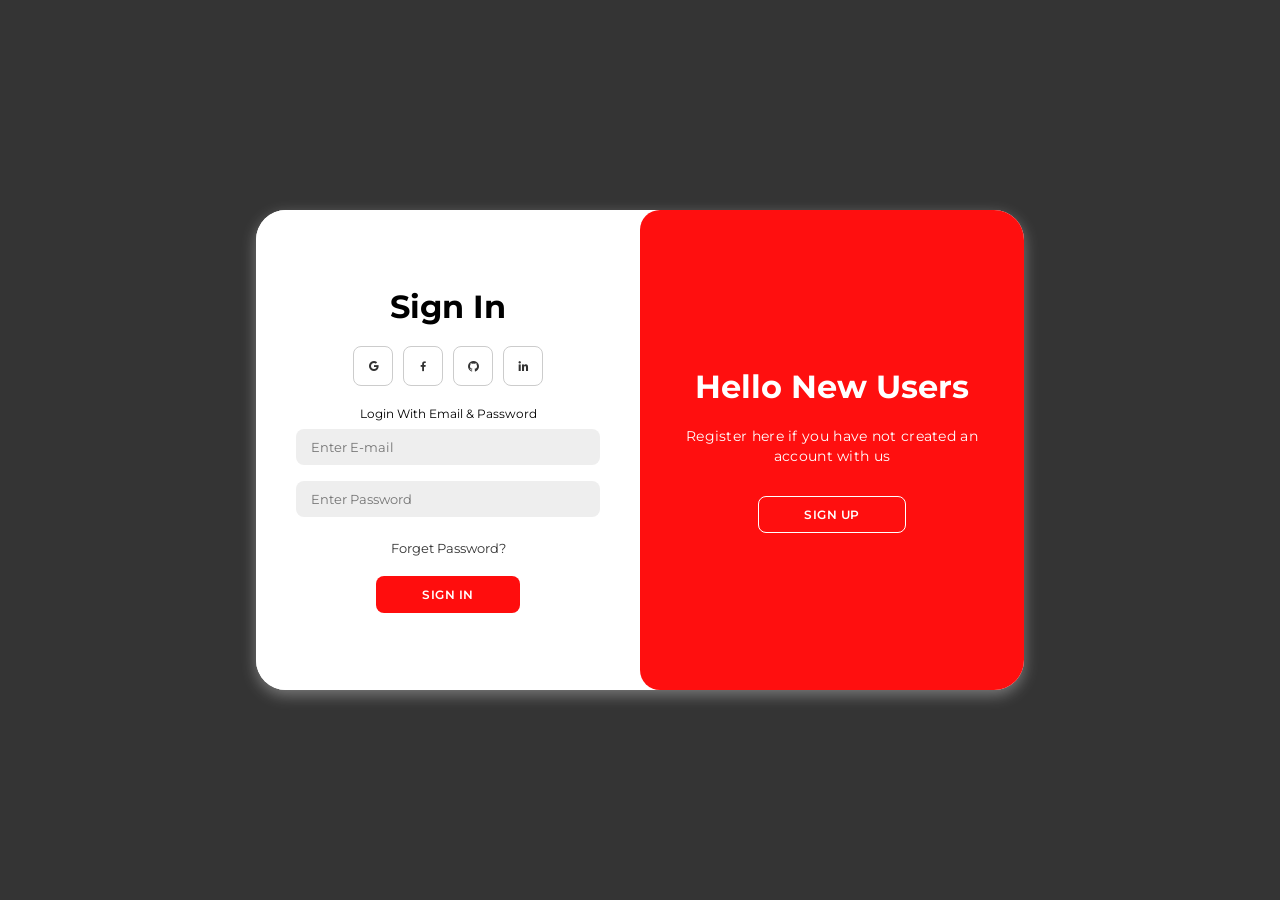
==== login.html @ e95a2311 "#0001 - First commit" ====
<!DOCTYPE html>
<html lang="en">

<head>
    <meta charset="UTF-8">
    <meta name="viewport" content="width=device-width, initial-scale=1.0">

    <link rel="stylesheet" href="/css/login.css">

    <link href='https://unpkg.com/boxicons@2.1.4/css/boxicons.min.css' rel='stylesheet'>        <!--https://boxicons.com/ -->

    <title>Login & Register Page </title>
</head>

<body>

    <div class="container" id="container">
        <div class="form-container sign-up">
            <form>
                <h1>Create Account</h1>
                <div class="social-icons">
                    <a href="#" class="icons"><i class='bx bxl-google'></i></a>
                    <a href="#" class="icons"><i class='bx bxl-facebook'></i></a>
                    <a href="#" class="icons"><i class='bx bxl-github'></i></a>
                    <a href="#" class="icons"><i class='bx bxl-linkedin'></i></a>
                </div>
                <span>Register with E-mail</span>
                <input type="text" placeholder="Name">
                <input type="email" placeholder="Enter E-mail">
                <input type="password" placeholder="Enter Password">
                <button>Sign Up</button>
            </form>
        </div>


        <div class="form-container sign-in">
            <form>
                <h1>Sign In</h1>
                <div class="social-icons">
                    <a href="#" class="icons"><i class='bx bxl-google'></i></a>
                    <a href="#" class="icons"><i class='bx bxl-facebook'></i></a>
                    <a href="#" class="icons"><i class='bx bxl-github'></i></a>
                    <a href="#" class="icons"><i class='bx bxl-linkedin'></i></a>
                </div>
                <span>Login With Email & Password</span>
                <input type="email" placeholder="Enter E-mail">
                <input type="password" placeholder="Enter Password">
                <a href="#">Forget Password?</a>
                <button>Sign In</button>
            </form>
        </div>


        <div class="toggle-container">
            <div class="toggle">
                <div class="toggle-panel toggle-left">
                    <h1>Sign In</h1>
                    <p>Sign in With E-mail & Passowrd</p>
                    <button class="hidden" id="login">Sign In</button>
                </div>
                <div class="toggle-panel toggle-right">
                    <h1>Hello New Users</h1>
                    <p>Register here if you have not created an account with us</p>
                    <button class="hidden" id="register">Sign Up</button>
                </div>
            </div>
        </div>
    </div>

    <script src="/js/login.js"></script>
</body>

</html>
---- css/login.css ----
@import url('https://fonts.googleapis.com/css2?family=Montserrat:wght@300;400;500;600;700&display=swap');

*{
    margin: 0;
    padding: 0;
    box-sizing: border-box;
    font-family: 'Montserrat', sans-serif;
}

body{
    background-color: rgba(0, 0, 0, 0.795);
    display: flex;
    align-items: center;
    justify-content: center;
    flex-direction: column;
    height: 100vh;
}

.container{
    background-color: #fff;
    border-radius: 30px;
    box-shadow: 0 5px 15px rgba(255, 255, 255, 0.35);
    position: relative;
    overflow: hidden;
    width: 768px;
    max-width: 100%;
    min-height: 480px;
}

.container p{
    font-size: 14px;
    line-height: 20px;
    letter-spacing: 0.3px;
    margin: 20px 0;
}

.container span{
    font-size: 12px;
}

.container a{
    color: #333;
    font-size: 13px;
    text-decoration: none;
    margin: 15px 0 10px;
}

.container button{
    background-color: rgb(255, 13, 13);
    color: #fff;
    font-size: 12px;
    padding: 10px 45px;
    border: 1px solid transparent;
    border-radius: 8px;
    font-weight: 600;
    letter-spacing: 0.5px;
    text-transform: uppercase;
    margin-top: 10px;
    cursor: pointer;
}

.container button.hidden{
    background-color: transparent;
    border-color: #fff;
}

.container form{
    background-color: #fff;
    display: flex;
    align-items: center;
    justify-content: center;
    flex-direction: column;
    padding: 0 40px;
    height: 100%;
}

.container input{
    background-color: #eee;
    border:none;
    margin: 8px 0;
    padding: 10px 15px;
    font-size: 13px;
    border-radius: 8px;
    width: 100%;
    outline: none;
}

.form-container{
    position: absolute;
    top: 0;
    height: 100%;
    transition: all 0.6s ease-in-out;
}

.sign-in{
    left: 0;
    width: 50%;
    z-index: 2;
}

.container.active .sign-in{
    transform: translateX(100%);
}

.sign-up{
    left: 0;
    width: 50%;
    opacity: 0;
    z-index: 1;
}

.container.active .sign-up{
    transform: translateX(100%);
    opacity: 1;
    z-index: 5;
    animation: move 0.6s;
}

@keyframes move{
    0%, 49.99%{
        opacity: 0;
        z-index: 1;
    }
    50%, 100%{
        opacity: 1;
        z-index: 5;
    }
}

.social-icons{
    margin: 20px 0;
}

.social-icons a{
    border: 1px solid #ccc;
    border-radius: 20%;
    display: inline-flex;
    justify-content: center;
    align-items: center;
    margin: 0 3px;
    width: 40px;
    height: 40px;
}

.toggle-container{
    position: absolute;
    top: 0;
    left: 50%;
    width: 50%;
    height: 100%;
    overflow: hidden;
    transition: all 0.6s ease-in-out;
    border-radius: 20px;
    z-index: 1000;
}

.container.active .toggle-container{
    transform: translateX(-100%);
    border-radius: 20px;
}

.toggle{
    background-color: rgba(255, 4, 4, 0.952);
    height: 100%;
    color: #fff;
    position: relative;
    left: -100%;
    height: 100%;
    width: 200%;
    transform: translateX(0);
    transition: all 0.6s ease-in-out;
}

.container.active .toggle{
    transform: translateX(50%);
}

.toggle-panel{
    position: absolute;
    width: 50%;
    height: 100%;
    display: flex;
    align-items: center;
    justify-content: center;
    flex-direction: column;
    padding: 0 30px;
    text-align: center;
    top: 0;
    transform: translateX(0);
    transition: all 0.6s ease-in-out;
}

.toggle-left{
    transform: translateX(-200%);
}

.container.active .toggle-left{
    transform: translateX(0);
}

.toggle-right{
    right: 0;
    transform: translateX(0);
}
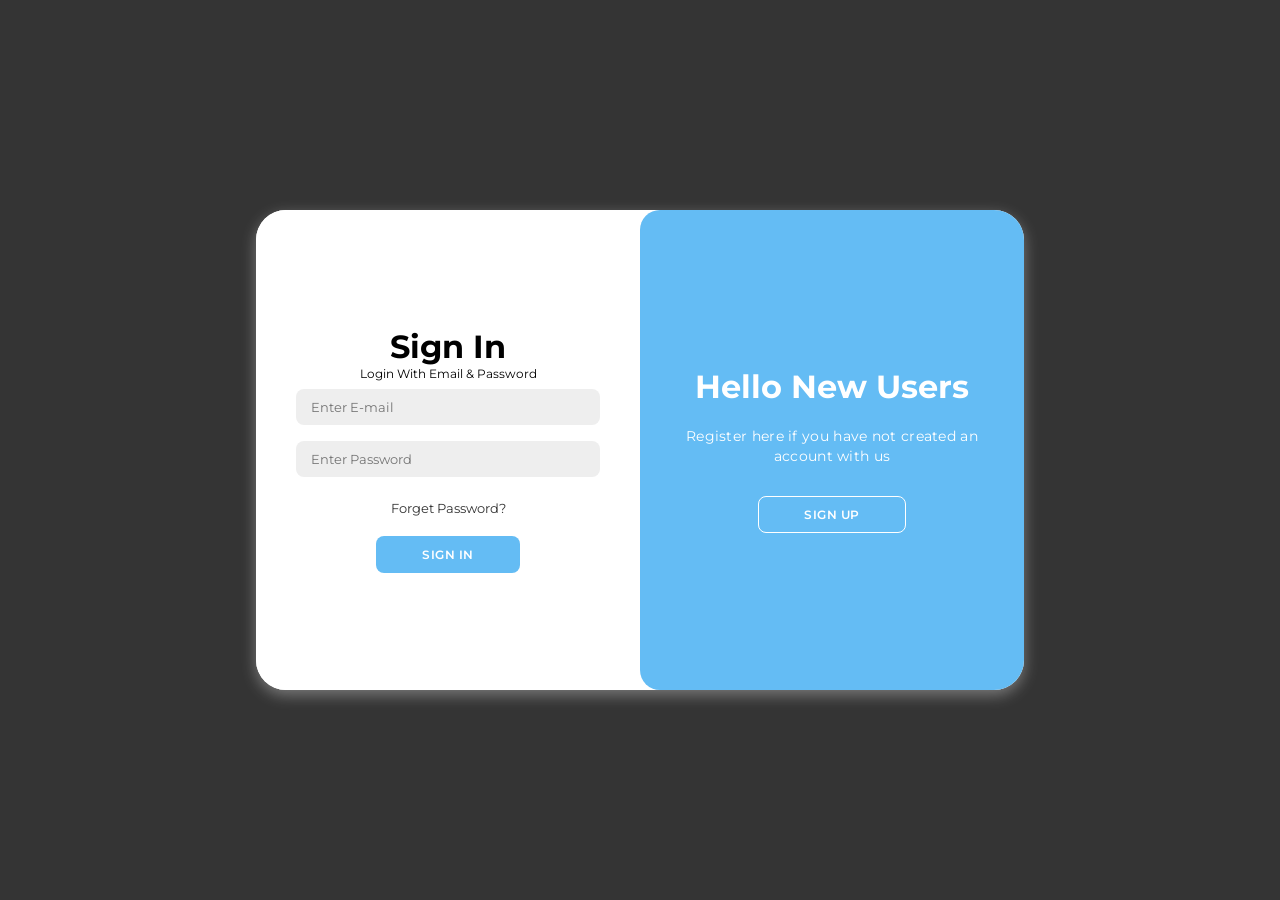
==== commit 0a16cf44: "#002 - Added index page" ====
--- a/login.html
+++ b/login.html
@@ -5,7 +5,7 @@
     <meta charset="UTF-8">
     <meta name="viewport" content="width=device-width, initial-scale=1.0">
 
-    <link rel="stylesheet" href="/css/login.css">
+    <link rel="stylesheet" href="./css/login.css">
 
     <link href='https://unpkg.com/boxicons@2.1.4/css/boxicons.min.css' rel='stylesheet'>        <!--https://boxicons.com/ -->
 
@@ -18,14 +18,11 @@
         <div class="form-container sign-up">
             <form>
                 <h1>Create Account</h1>
-                <div class="social-icons">
-                    <a href="#" class="icons"><i class='bx bxl-google'></i></a>
-                    <a href="#" class="icons"><i class='bx bxl-facebook'></i></a>
-                    <a href="#" class="icons"><i class='bx bxl-github'></i></a>
-                    <a href="#" class="icons"><i class='bx bxl-linkedin'></i></a>
-                </div>
+                
                 <span>Register with E-mail</span>
-                <input type="text" placeholder="Name">
+                <input type="text" placeholder="First name">
+                <input type="text" placeholder="Last name">
+                <input type="number" placeholder="Phone number">
                 <input type="email" placeholder="Enter E-mail">
                 <input type="password" placeholder="Enter Password">
                 <button>Sign Up</button>
@@ -36,15 +33,10 @@
         <div class="form-container sign-in">
             <form>
                 <h1>Sign In</h1>
-                <div class="social-icons">
-                    <a href="#" class="icons"><i class='bx bxl-google'></i></a>
-                    <a href="#" class="icons"><i class='bx bxl-facebook'></i></a>
-                    <a href="#" class="icons"><i class='bx bxl-github'></i></a>
-                    <a href="#" class="icons"><i class='bx bxl-linkedin'></i></a>
-                </div>
+                
                 <span>Login With Email & Password</span>
-                <input type="email" placeholder="Enter E-mail">
-                <input type="password" placeholder="Enter Password">
+                <input type="email" placeholder="Enter E-mail" id="emailToUse">
+                <input type="password" placeholder="Enter Password" id="pass">
                 <a href="#">Forget Password?</a>
                 <button>Sign In</button>
             </form>
@@ -67,7 +59,7 @@
         </div>
     </div>
 
-    <script src="/js/login.js"></script>
+    <script src="/Saske/js/login.js"></script>
 </body>
 
 </html>
--- a/css/login.css
+++ b/css/login.css
@@ -46,7 +46,7 @@
 }
 
 .container button{
-    background-color: rgb(255, 13, 13);
+    background-color: #64bcf4;
     color: #fff;
     font-size: 12px;
     padding: 10px 45px;
@@ -160,7 +160,7 @@
 }
 
 .toggle{
-    background-color: rgba(255, 4, 4, 0.952);
+    background-color: #64bcf4;
     height: 100%;
     color: #fff;
     position: relative;
